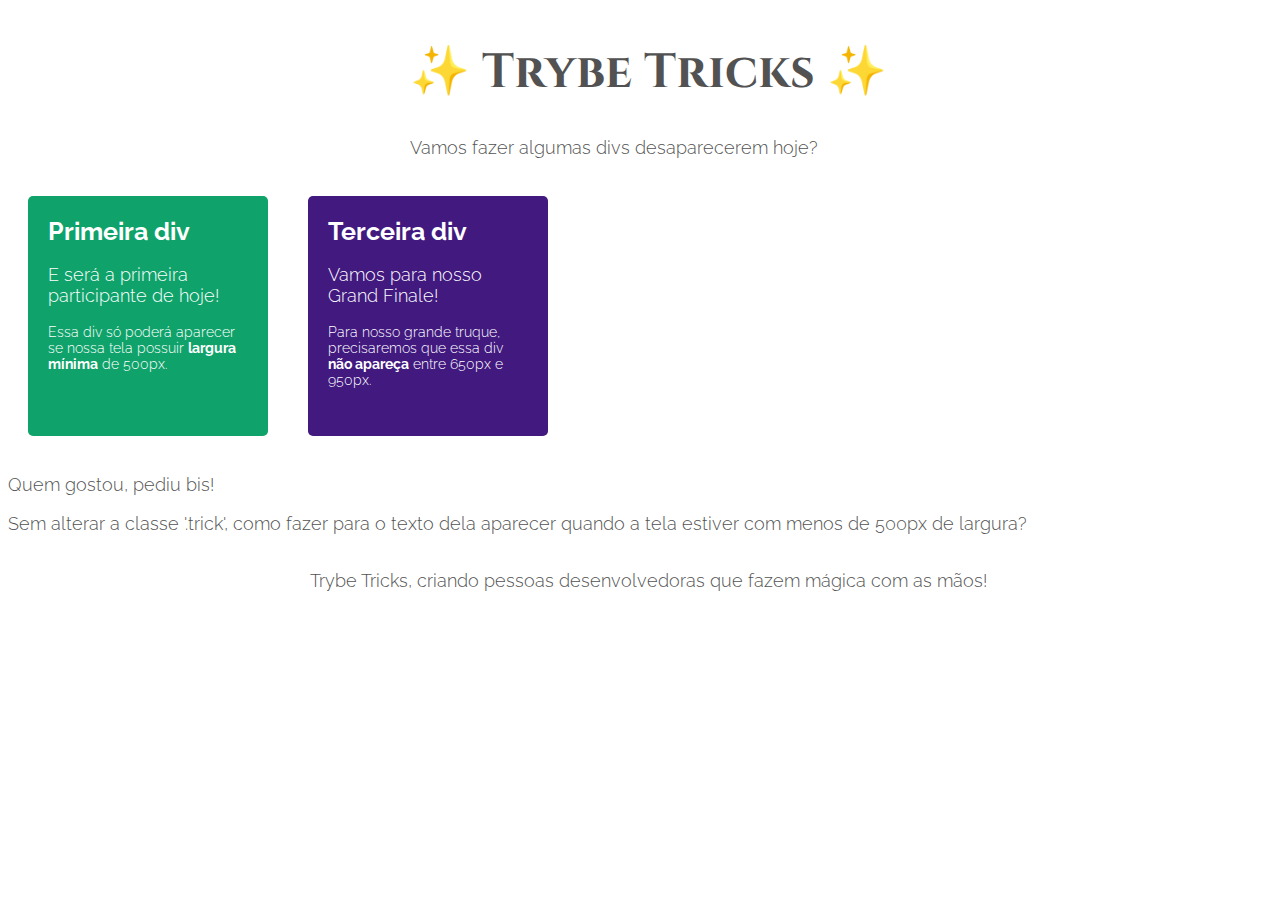
==== fundamentos/secao-05-forms-flexbox-responsivo/dia-05-CSS-responsivo/index.html @ 812e64cc "Atividade responsividade" ====
<!DOCTYPE html>
<html lang="pt-br">
  <head>
  <meta charset="UTF-8">
  <title>Media Queries</title>
  <meta name="viewport" content="width=device-width, initial-scale=1.0">
  <link rel="preconnect" href="https://fonts.gstatic.com">
  <link href="https://fonts.googleapis.com/css2?family=Cinzel&family=Raleway:wght@300;700&display=swap" rel="stylesheet">
  <link rel="stylesheet" href="style.css">
  </head>
  <body>
    <header>
      <h1 id="mySpotrybefy">✨ Trybe Tricks ✨</h1>
      <p>Vamos fazer algumas divs desaparecerem hoje?</p>
    </header>
    <main>
      <section class="cards">
        <div class="card">
          <h3>Primeira div</h3>
          <p>E será a primeira participante de hoje!</p>
          <p>Essa div só poderá aparecer se nossa tela possuir <strong>largura mínima</strong> de 500px.</p>
        </div>
        <div class="card">
          <h3>Segunda div</h3>
          <p>Ué, mas ela deveria aparecer aqui?</p>
          <p>Pois é! Mas essa div deverá aparecer apenas se a largura <strong>estiver entre</strong> 600px e 1000px.</p>
        </div>
        <div class="card">
          <h3>Terceira div</h3>
          <p>Vamos para nosso Grand Finale!</p>
          <p>Para nosso grande truque, precisaremos que essa div <strong>não apareça</strong> entre 650px e 950px.</p>
        </div>
        <div class="dont-show">
          <p>Quem gostou, pediu bis!</p>
          <p>Sem alterar a classe '.trick', como fazer para o texto dela aparecer quando a tela estiver com menos de 500px de largura?</p>
        </div>
      </section>
    </main>    
    <footer>
      <p>Trybe Tricks, criando pessoas desenvolvedoras que fazem mágica com as mãos!</p>
    </footer>
    <p class="trick">Floreio! Como você conseguiu fazer aparecer mais essa caixa de texto?</p>
  </body>
</html>
---- fundamentos/secao-05-forms-flexbox-responsivo/dia-05-CSS-responsivo/style.css ----
body {
    align-items: center;
    color: #525252;
    display: flex;
    flex-flow: column wrap;
    font-family: Raleway, sans-serif;
    justify-content: center;
    overflow: hidden;
    width: 100vw;
  }
  
  h1 {
    font-family: Cinzel, serif;
    font-size: 48px;
  }
  
  h3 {
    font-size: 25px;
    margin: 0;
  }
  
  p {
    font-size: 18px;
    font-weight: 300;
  }
  
  p.trick {
    color: white;
    font-size: 14px;
  }
  
  p strong {
    font-weight: 700;
  }
  
  .card p:nth-last-child(1) {
    align-self: flex-end;
    font-size: 14px;
  }
  
  .cards {
    display: flex;
    flex-flow: row wrap;
  }
  
  .card {
    border-radius: 5px;
    color: white;
    display: none;
    flex-flow: row wrap;
    height: 200px;
    margin: 20px;
    padding: 20px;
    width: 200px;
  }
  
  .card:nth-of-type(1) {
    background-color: #0fa36b;
  }
  
  .card:nth-of-type(2) {
    background-color: #0255c2;
  }
  
  .card:nth-of-type(3) {
    background-color: #41197f;
  }

  @media screen and (min-width: 500px){
    .card:nth-of-type(1){
       display: block;
    }
  }

  @media screen and (min-width: 600px) and (max-width: 1000px){
    .card:nth-of-type(2){
       display: block;
    }
  }
  
  @media screen and (max-width: 650px)  {
    .card:nth-of-type(3){
       display: block;
    }
  }
  @media screen and (min-width: 950px)  {
    .card:nth-of-type(3){
       display: block;
    }
  }

  @media screen and (max-width: 500px)  {
    p.trick{
        color: black;
    }
  }
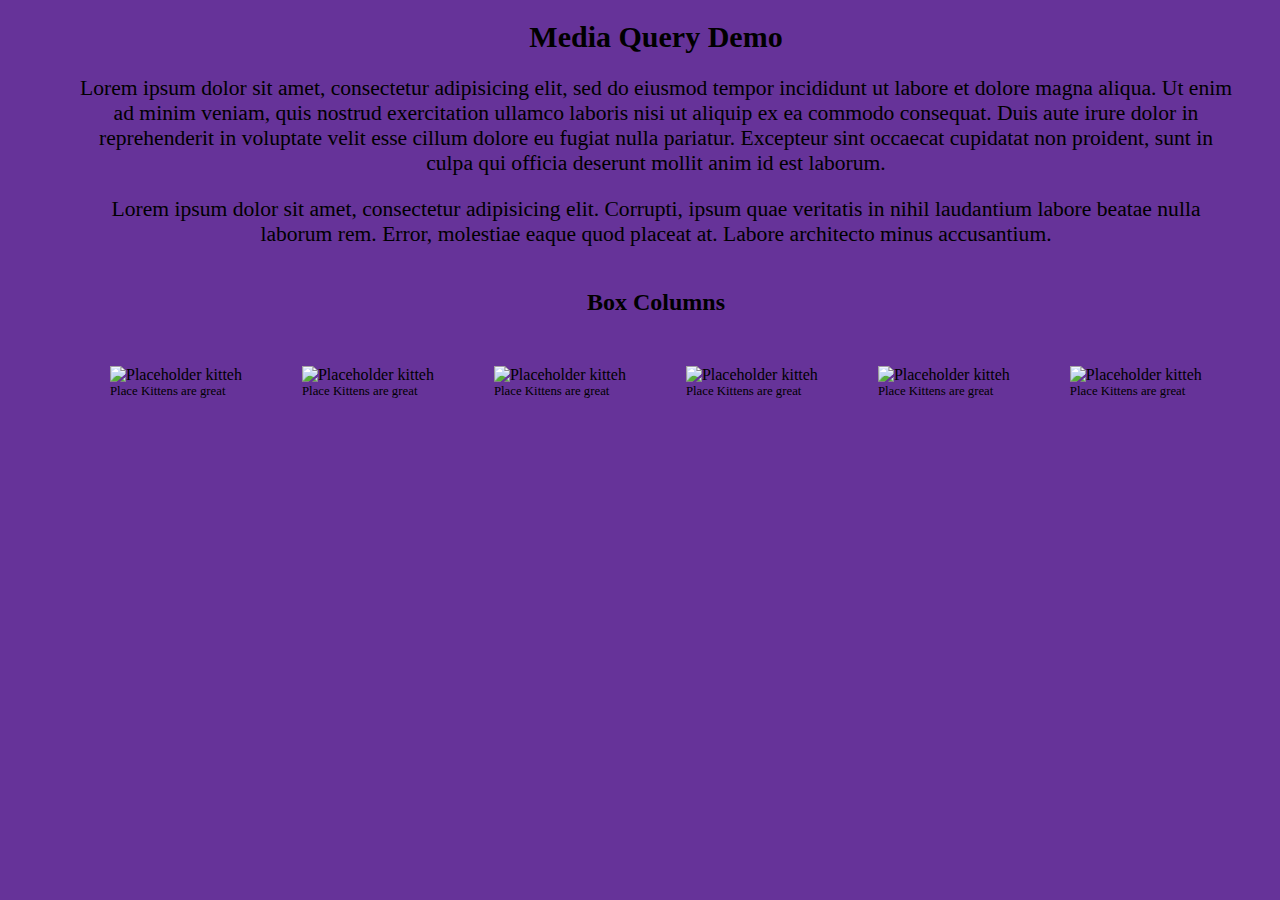
==== commit 78d39aa1: "Exercício 1 finalizado, iniciando 2" ====
--- a/fundamentos/secao-05-forms-flexbox-responsivo/dia-05-CSS-responsivo/index.html
+++ b/fundamentos/secao-05-forms-flexbox-responsivo/dia-05-CSS-responsivo/index.html
@@ -1,44 +1,51 @@
-<!DOCTYPE html>
-<html lang="pt-br">
-  <head>
-  <meta charset="UTF-8">
-  <title>Media Queries</title>
-  <meta name="viewport" content="width=device-width, initial-scale=1.0">
-  <link rel="preconnect" href="https://fonts.gstatic.com">
-  <link href="https://fonts.googleapis.com/css2?family=Cinzel&family=Raleway:wght@300;700&display=swap" rel="stylesheet">
-  <link rel="stylesheet" href="style.css">
-  </head>
+<!doctype html>
+<html lang="en">
+<head>
+  <meta charset="UTF-8" />
+  <meta name="viewport" content="width=device-width, initial-scale=1">
+  <title>Media Query Demo</title>
+  <link rel="stylesheet" href="small-screen.css" />
+</head>
   <body>
     <header>
-      <h1 id="mySpotrybefy">✨ Trybe Tricks ✨</h1>
-      <p>Vamos fazer algumas divs desaparecerem hoje?</p>
+      <h1>Media Query Demo</h1>
     </header>
+    <article class="article">
+      <p class="article">
+        Lorem ipsum dolor sit amet, consectetur adipisicing elit, sed do eiusmod tempor incididunt ut labore et dolore magna aliqua. Ut enim ad minim veniam, quis nostrud exercitation ullamco laboris nisi ut aliquip ex ea commodo consequat. Duis aute irure dolor in reprehenderit in voluptate velit esse cillum dolore eu fugiat nulla pariatur. Excepteur sint occaecat cupidatat non proident, sunt in culpa qui officia deserunt mollit anim id est laborum.
+      </p>
+      <p>
+        Lorem ipsum dolor sit amet, consectetur adipisicing elit. Corrupti, ipsum quae veritatis in nihil laudantium labore beatae nulla laborum rem. Error, molestiae eaque quod placeat at. Labore architecto minus accusantium.
+      </p>
+    </article>
     <main>
-      <section class="cards">
-        <div class="card">
-          <h3>Primeira div</h3>
-          <p>E será a primeira participante de hoje!</p>
-          <p>Essa div só poderá aparecer se nossa tela possuir <strong>largura mínima</strong> de 500px.</p>
-        </div>
-        <div class="card">
-          <h3>Segunda div</h3>
-          <p>Ué, mas ela deveria aparecer aqui?</p>
-          <p>Pois é! Mas essa div deverá aparecer apenas se a largura <strong>estiver entre</strong> 600px e 1000px.</p>
-        </div>
-        <div class="card">
-          <h3>Terceira div</h3>
-          <p>Vamos para nosso Grand Finale!</p>
-          <p>Para nosso grande truque, precisaremos que essa div <strong>não apareça</strong> entre 650px e 950px.</p>
-        </div>
-        <div class="dont-show">
-          <p>Quem gostou, pediu bis!</p>
-          <p>Sem alterar a classe '.trick', como fazer para o texto dela aparecer quando a tela estiver com menos de 500px de largura?</p>
-        </div>
+      <h2>Box Columns</h2>
+      <section>
+        <figure>
+          <img src="http://placekitten.com/452/450?image=12" alt="Placeholder kitteh">
+          <figcaption>Place Kittens are great</figcaption>
+        </figure>
+        <figure>
+          <img src="http://placekitten.com/452/450?image=5" alt="Placeholder kitteh">
+          <figcaption>Place Kittens are great</figcaption>
+        </figure>
+        <figure>
+          <img src="http://placekitten.com/452/450?image=1" alt="Placeholder kitteh">
+          <figcaption>Place Kittens are great</figcaption>
+        </figure>
+        <figure>
+          <img src="http://placekitten.com/452/450?image=9" alt="Placeholder kitteh">
+          <figcaption>Place Kittens are great</figcaption>
+        </figure>
+        <figure>
+          <img src="http://placekitten.com/452/450?image=6" alt="Placeholder kitteh">
+          <figcaption>Place Kittens are great</figcaption>
+        </figure>
+        <figure>
+          <img src="http://placekitten.com/452/450?image=16" alt="Placeholder kitteh">
+          <figcaption>Place Kittens are great</figcaption>
+        </figure>
       </section>
-    </main>    
-    <footer>
-      <p>Trybe Tricks, criando pessoas desenvolvedoras que fazem mágica com as mãos!</p>
-    </footer>
-    <p class="trick">Floreio! Como você conseguiu fazer aparecer mais essa caixa de texto?</p>
+    </main>
   </body>
 </html>--- a/fundamentos/secao-05-forms-flexbox-responsivo/dia-05-CSS-responsivo/small-screen.css
+++ b/fundamentos/secao-05-forms-flexbox-responsivo/dia-05-CSS-responsivo/small-screen.css
@@ -0,0 +1,71 @@
+/*
+ * @see http://www.paulirish.com/2012/box-sizing-border-box-ftw/
+ * apply a natural box layout model to all elements, but allowing components to change
+ */
+ html {
+    box-sizing: border-box;
+  }
+  *, *:before, *:after {
+    box-sizing: inherit;
+  }
+  body {
+    margin: 1%;
+  }
+  article {
+    font-size:large
+  }
+  h1 {
+    font-size:30px;
+  }
+  h2 {
+  }
+  img {
+      max-width: 100%;
+  }
+  main {
+    display: flex;
+    flex-direction: column;
+  }
+  section {
+    display: flex;
+  flex-flow: row wrap;
+  }
+  figure {
+      margin: 30px;
+  }
+  figcaption {
+    font-size: .8em;
+  }
+
+  @media screen and (min-width: 768px){
+    body{
+      background-color: aqua;
+      padding: 5px;
+      
+    }
+    body p{
+      font-size: 20px;
+    }
+    body h1,h2{
+      text-align: center;
+    }
+    
+    body img{
+      width: 300px; 
+    }
+    
+  }
+
+  @media screen and (min-width: 992px){
+    body{
+      padding: 0px;
+      background-color: rebeccapurple;
+      max-width: 90%;
+      margin-left: 80px;
+    }
+    body p{
+      text-align: center;
+      font-size: larger;
+      font-weight: 500;
+    }
+  }  